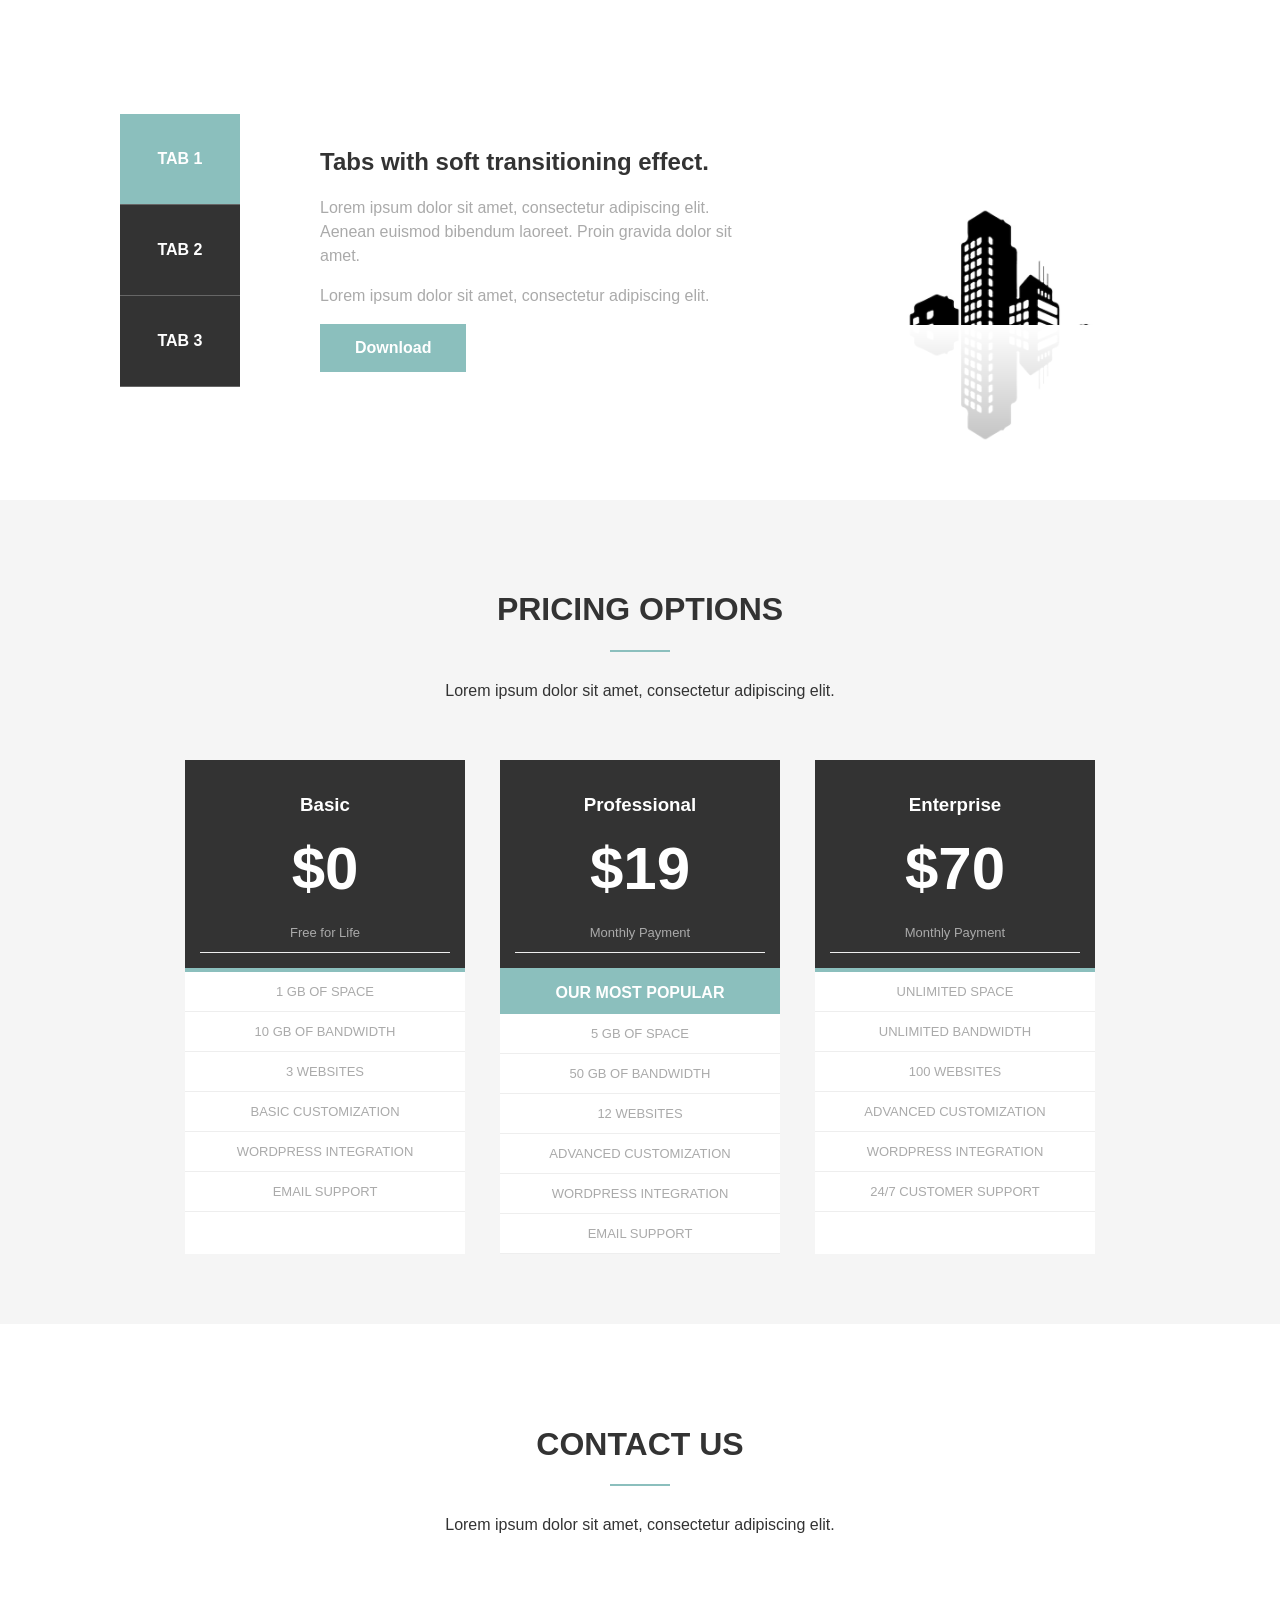
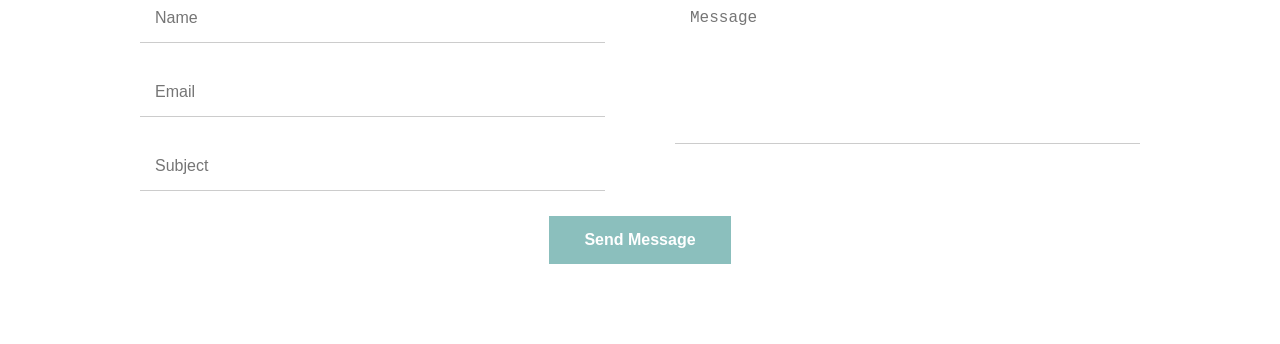
==== task3 (2)/index.html @ 3806506f "Add files via upload" ====
<html>
<head>
    <title>Task Page</title>
    <link rel="stylesheet" href="style.css">
</head>

<body>

<!-- Tabs Section -->
<div class="tabs-section">

    <div class="tabs">
        <div class="active">TAB 1</div>
        <div>TAB 2</div>
        <div>TAB 3</div>
    </div>

    <div class="text">
        <h2>Tabs with soft transitioning effect.</h2>

        <p>
            Lorem ipsum dolor sit amet, consectetur adipiscing elit.
            Aenean euismod bibendum laoreet. Proin gravida dolor sit amet.
        </p>

        <p>
            Lorem ipsum dolor sit amet, consectetur adipiscing elit.
        </p>

        <button>Download</button>
    </div>

    <div class="photo">
        <img src="building.jpg">
    </div>

</div>


<!-- Pricing Section -->
<div class="pricing-section">

    <h1>PRICING OPTIONS</h1>
    <div class="line"></div>
    <p>Lorem ipsum dolor sit amet, consectetur adipiscing elit.</p>

    <div class="cards">

        <div class="card">
            <div class="top">
                <h3>Basic</h3>
                <h2>$0</h2>
                <p>Free for Life</p>
            </div>

            <p>1 GB OF SPACE</p>
            <p>10 GB OF BANDWIDTH</p>
            <p>3 WEBSITES</p>
            <p>BASIC CUSTOMIZATION</p>
            <p>WORDPRESS INTEGRATION</p>
            <p>EMAIL SUPPORT</p>
        </div>

        <div class="card">
            <div class="top">
                <h3>Professional</h3>
                <h2>$19</h2>
                <p>Monthly Payment</p>
            </div>

            <div class="popular">OUR MOST POPULAR</div>

            <p>5 GB OF SPACE</p>
            <p>50 GB OF BANDWIDTH</p>
            <p>12 WEBSITES</p>
            <p>ADVANCED CUSTOMIZATION</p>
            <p>WORDPRESS INTEGRATION</p>
            <p>EMAIL SUPPORT</p>
        </div>

        <div class="card">
            <div class="top">
                <h3>Enterprise</h3>
                <h2>$70</h2>
                <p>Monthly Payment</p>
            </div>

            <p>UNLIMITED SPACE</p>
            <p>UNLIMITED BANDWIDTH</p>
            <p>100 WEBSITES</p>
            <p>ADVANCED CUSTOMIZATION</p>
            <p>WORDPRESS INTEGRATION</p>
            <p>24/7 CUSTOMER SUPPORT</p>
        </div>

    </div>

</div>


<!-- Contact Section -->
<div class="contact-section">

    <h1>CONTACT US</h1>
    <div class="line"></div>
    <p>Lorem ipsum dolor sit amet, consectetur adipiscing elit.</p>

    <form>
        <div class="left">
            <input type="text" placeholder="Name">
            <input type="email" placeholder="Email">
            <input type="text" placeholder="Subject">
        </div>

        <div class="right">
            <textarea placeholder="Message"></textarea>
        </div>
    </form>

    <button>Send Message</button>

</div>

</body>
</html>
---- task3 (2)/style.css ----
body {
    margin: 0;
    font-family: Arial;
    background-color: white;
    color: #333;
}

button {
    background-color: #8bbfbd;
    color: white;
    border: none;
    padding: 15px 35px;
    font-size: 16px;
    font-weight: bold;
}



.tabs-section {
    height: 500px;
    display: flex;
    align-items: center;
    justify-content: center;
}

.tabs {
    width: 120px;
}

.tabs div {
    height: 90px;
    background-color: #333;
    color: white;
    text-align: center;
    line-height: 90px;
    font-weight: bold;
    border-bottom: 1px solid #666;
}

.tabs .active {
    background-color: #8bbfbd;
}

.text {
    width: 430px;
    margin-left: 80px;
}

.text p {
    color: #aaa;
    line-height: 1.5;
}

.photo {
    width: 330px;
    height: 150px;
    overflow: hidden;
    margin-left: 80px;

    -webkit-box-reflect: below 0px linear-gradient(
        to bottom,
        rgba(255,255,255,0.3),
        rgba(255,255,255,0)
    );
}

.photo img {
    width: 330px;
}




.pricing-section {
    background-color: #f5f5f5;
    text-align: center;
    padding: 70px 0;
}

.line {
    width: 60px;
    height: 2px;
    background-color: #8bbfbd;
    margin: 10px auto 30px;
}

.cards {
    display: flex;
    justify-content: center;
    gap: 35px;
    margin-top: 60px;
}

.card {
    width: 280px;
    background-color: white;
}

.top {
    background-color: #333;
    color: white;
    padding: 15px;
    border-bottom: 4px solid #8bbfbd;
}

.top h2 {
    font-size: 60px;
    margin: 10px;
}

.card p {
    color: #aaa;
    border-bottom: 1px solid #eee;
    padding: 12px;
    margin: 0;
    font-size: 13px;
}

.popular {
    background-color: #8bbfbd;
    color: white;
    padding: 12px;
    font-weight: bold;
}




.contact-section {
    text-align: center;
    padding: 80px 0;
}

form {
    width: 1000px;
    margin: 60px auto 0;
    display: flex;
    gap: 70px;
}

.left,
.right {
    width: 50%;
}

input,
textarea {
    width: 100%;
    border: none;
    border-bottom: 1px solid #ccc;
    padding: 15px;
    margin-bottom: 25px;
    font-size: 16px;
    outline: none;
}

textarea {
    height: 150px;
    resize: none;
}
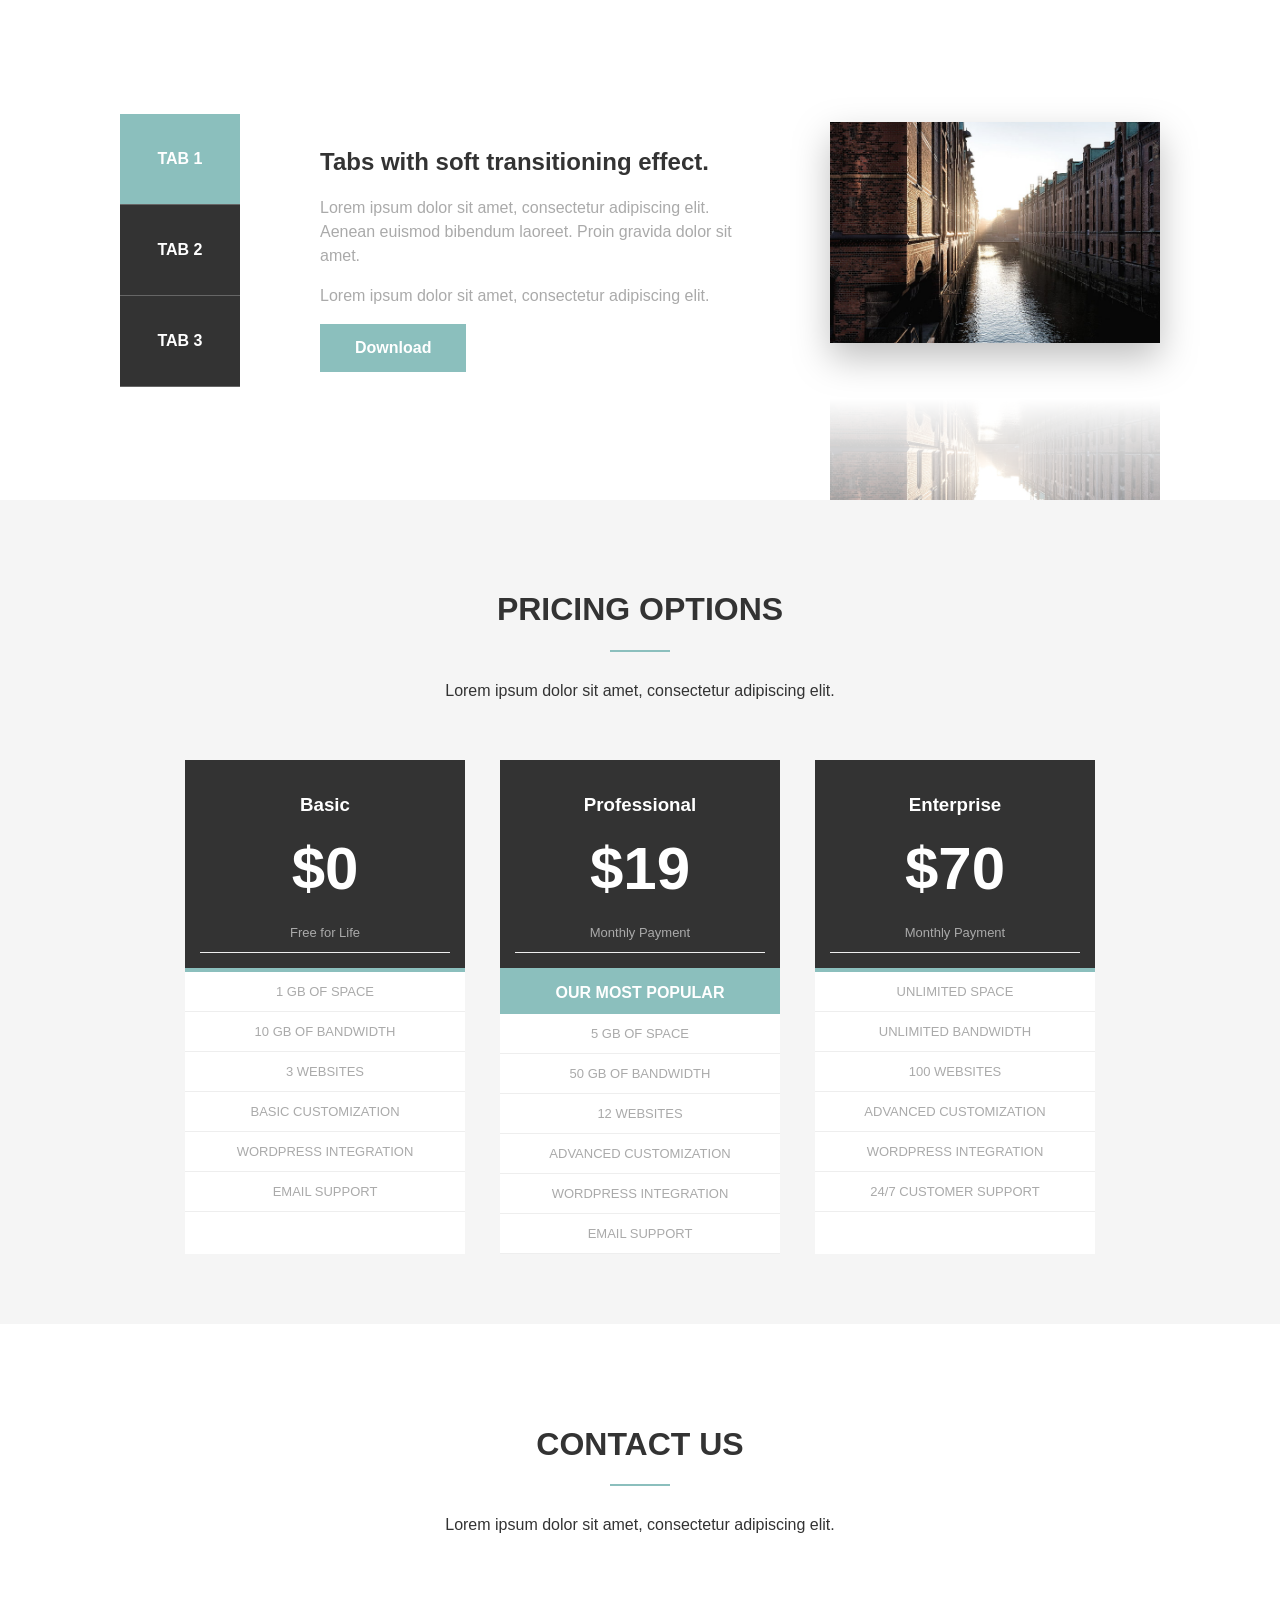
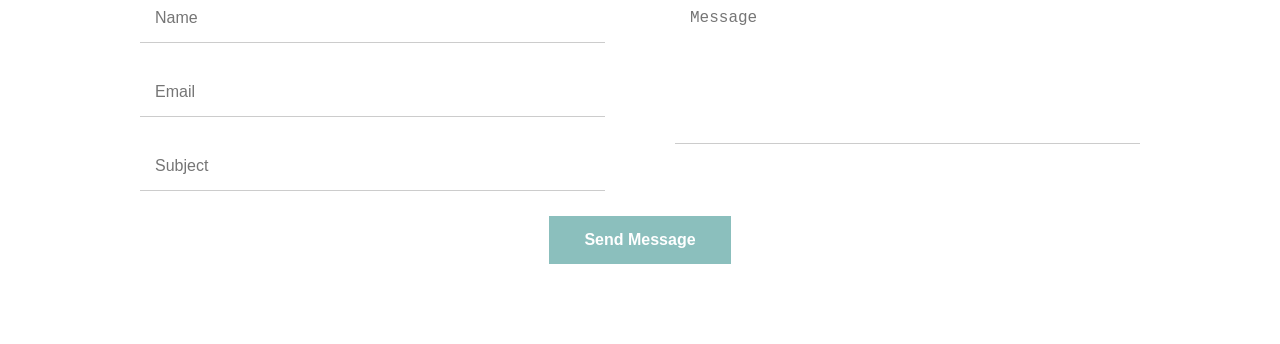
==== commit f0399b82: "Add files via upload" ====
--- a/task3 (2)/index.html
+++ b/task3 (2)/index.html
@@ -31,9 +31,8 @@
     </div>
 
     <div class="photo">
-        <img src="building.jpg">
+    <img src="street.jpg">
     </div>
-
 </div>
 
 
--- a/task3 (2)/style.css
+++ b/task3 (2)/style.css
@@ -51,26 +51,33 @@
     line-height: 1.5;
 }
 
+
+.tabs-section {
+    height: 500px;
+    display: flex;
+    align-items: center;
+    justify-content: center;
+    overflow: hidden;
+}
+
 .photo {
     width: 330px;
-    height: 150px;
-    overflow: hidden;
     margin-left: 80px;
-
-    -webkit-box-reflect: below 0px linear-gradient(
-        to bottom,
-        rgba(255,255,255,0.3),
-        rgba(255,255,255,0)
-    );
+    margin-top: -35px;
 }
 
 .photo img {
     width: 330px;
+    display: block;
+    filter: drop-shadow(0 15px 18px rgba(0,0,0,0.25));
+
+    -webkit-box-reflect: below 0px linear-gradient(
+        to bottom,
+        rgba(255,255,255,0.65) 0%,
+        rgba(255,255,255,0.35) 35%,
+        rgba(255,255,255,0) 75%
+    );
 }
-
-
-
-
 .pricing-section {
     background-color: #f5f5f5;
     text-align: center;
